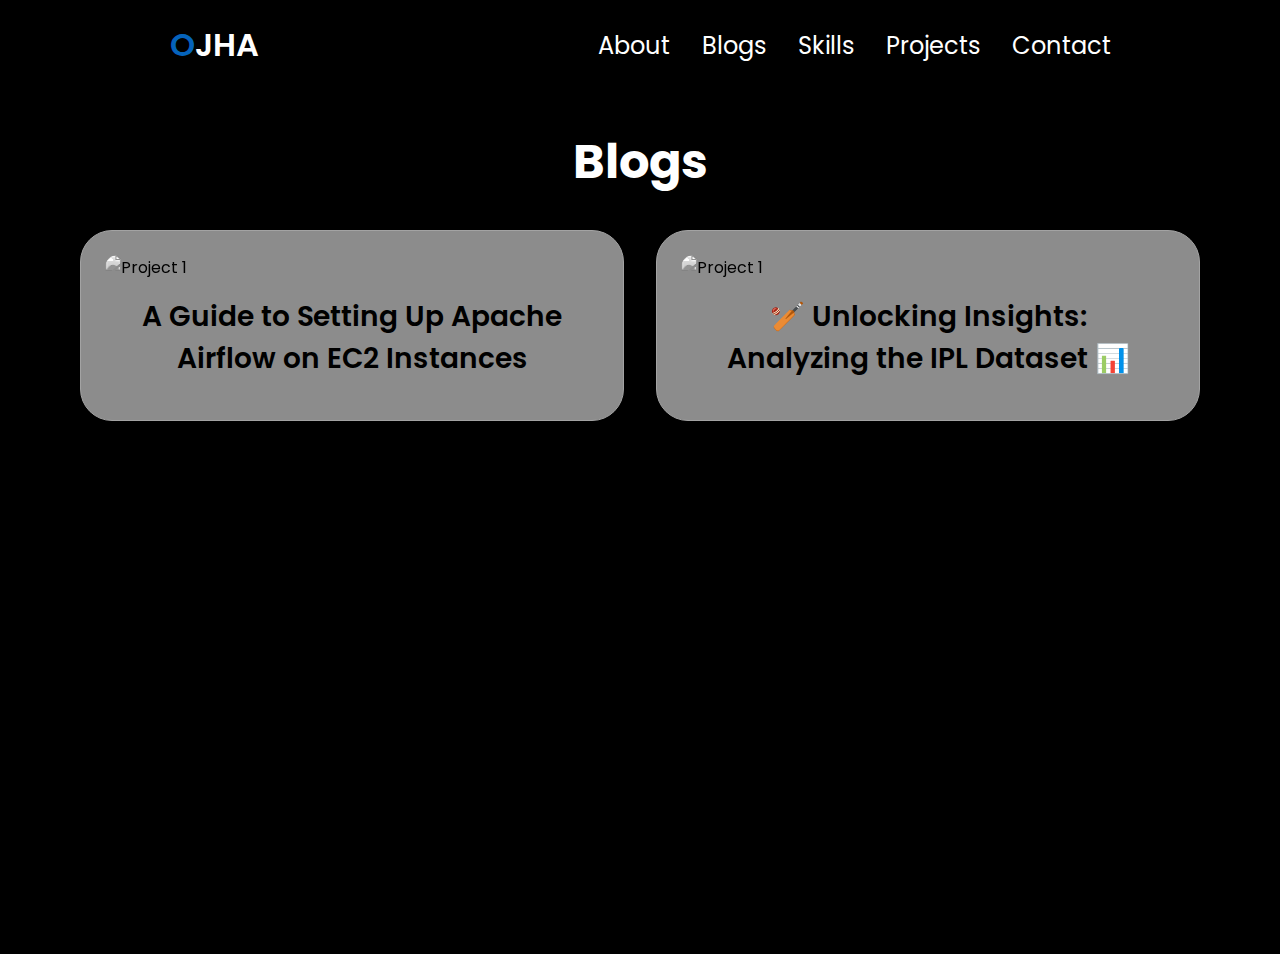
==== blog.html @ 4d0fe2a8 "blogs section added" ====
<!DOCTYPE html>
<html lang="en">

<head>
    <meta charset="UTF-8" />
    <meta http-equiv="X-UA-Compatible" content="IE=edge" />
    <meta name="viewport" content="width=device-width, initial-scale=1.0" />
    <title>Blogs (Ritesh Ojha)</title>
    <link rel="apple-touch-icon" sizes="180x180" href="assets/fevicon/apple-touch-icon.png">
    <link rel="icon" type="image/png" sizes="32x32" href="assets/fevicon/favicon-32x32.png">
    <link rel="icon" type="image/png" sizes="16x16" href="assets/fevicon/favicon-16x16.png">
    <link rel="manifest" href="assets/fevicon/site.webmanifest">
    <link rel="mask-icon" href="assets/fevicon/safari-pinned-tab.svg" color="#5bbad5">
    <meta name="msapplication-TileColor" content="#da532c">
    <meta name="theme-color" content="#ffffff">


    <link defer rel="stylesheet" href="/assets/css/style.css" />
    <link defer rel="stylesheet" href="/assets/css/mediaqueries.css" />
    <link defer rel="stylesheet" href="/assets/css/extrastyle.css" />
    <link defer rel="stylesheet" href="https://cdnjs.cloudflare.com/ajax/libs/font-awesome/6.5.1/css/all.min.css"
        integrity="sha512-DTOQO9RWCH3ppGqcWaEA1BIZOC6xxalwEsw9c2QQeAIftl+Vegovlnee1c9QX4TctnWMn13TZye+giMm8e2LwA=="
        crossorigin="anonymous" referrerpolicy="no-referrer" />
    <link defer rel="stylesheet" href="https://cdnjs.cloudflare.com/ajax/libs/glightbox/3.2.0/css/glightbox.min.css"
        integrity="sha512-T+KoG3fbDoSnlgEXFQqwcTC9AdkFIxhBlmoaFqYaIjq2ShhNwNao9AKaLUPMfwiBPL0ScxAtc+UYbHAgvd+sjQ=="
        crossorigin="anonymous" referrerpolicy="no-referrer" />
    <link defer rel="stylesheet" href="https://cdnjs.cloudflare.com/ajax/libs/aos/2.3.4/aos.css"
        integrity="sha512-1cK78a1o+ht2JcaW6g8OXYwqpev9+6GqOkz9xmBN9iUUhIndKtxwILGWYOSibOKjLsEdjyjZvYDq/cZwNeak0w=="
        crossorigin="anonymous" referrerpolicy="no-referrer" />

</head>

<body>

    <nav id="desktop-nav">
        <div class="logo"><span class="highlight">O</span>JHA</div>
        <div>
            <ul class="nav-links">
                <li><a href="./#about">About</a></li>
                <li><a href="#blog">Blogs</a></li>
                <li><a href="./#experience">Skills</a></li>
                <li><a href="./#projects">Projects</a></li>
                <li><a href="./#contact">Contact</a></li>
            </ul>
        </div>
    </nav>

    <section id="blog">
        <!-- Blog Post -->


        <h1 class="title">Blogs</h1>
        <div class="experience-details-container">
            <div class="about-containers">
                <div class="details-container color-container"
                    onclick="window.open('https://www.linkedin.com/pulse/guide-setting-up-apache-airflow-ec2-instances-ritesh-ojha-sqqyf/')">
                    <div class="article-container">
                        <img src="https://media.licdn.com/dms/image/D4D12AQEDBEmujrvQrQ/article-cover_image-shrink_720_1280/0/1714479172110?e=1720051200&v=beta&t=DN3gfgkH9T_c95IPdnvVSLWjNPIvYYoSZTq1Xv0UXFA" alt="Project 1" class="project-img" />
                    </div>
                    <h2 class="experience-sub-title project-title">A Guide to Setting Up Apache Airflow on EC2 Instances</h2>

                </div>
                <div class="details-container color-container"
                    onclick="window.open('https://www.linkedin.com/pulse/unlocking-insights-analyzing-ipl-dataset-ritesh-ojha-8qerf')">
                    <div class="article-container">
                        <img src="https://media.licdn.com/dms/image/D4D12AQGH6V5bU4DNMw/article-cover_image-shrink_423_752/0/1713945110049?e=1720051200&v=beta&t=fTlffjI67LGmtVYEoyNoErxAu3KIPF14uh50H07HuRQ" alt="Project 1" class="project-img" />
                    </div>
                    <h2 class="experience-sub-title project-title">🏏 Unlocking Insights: Analyzing the IPL Dataset 📊</h2>

                </div>
                
            </div>
        </div>

    </section>

</body>

</html>
---- assets/css/style.css ----
/* GENERAL */

@import url("https://fonts.googleapis.com/css2?family=Poppins:wght@300;400;500;600&display=swap");

* {
  margin: 0;
  padding: 0;
}

body {
  font-family: "Poppins", sans-serif;
  background: black;

}

html {
  scroll-behavior: smooth;
}

p {
  color: rgb(85, 85, 85);
}

/* TRANSITION */

a,
.btn {
  transition: all 300ms ease;
}

/* DESKTOP NAV */

nav,
.nav-links {
  display: flex;
}

nav {
  justify-content: space-around;
  align-items: center;
  height: 10vh;
}

.nav-links {
  gap: 2rem;
  list-style: none;
  font-size: 1.5rem;
}

a {
  color: rgb(255, 255, 255);
  text-decoration: none;
  text-decoration-color: white;
}

a:hover {
  color: rgb(21, 0, 255);
  text-decoration: underline;
  text-underline-offset: 1rem;
  text-decoration-color: rgb(181, 181, 181);
}

.logo {
  font-weight: 600;
  font-size: 2rem;
  color: white;
}

.logo:hover {
  cursor: default;
}

/* HAMBURGER MENU */

#hamburger-nav {
  display: none;
}

.hamburger-menu {
  position: relative;
  display: inline-block;
}

.hamburger-icon {
  display: flex;
  flex-direction: column;
  justify-content: space-between;
  height: 24px;
  width: 30px;
  cursor: pointer;
}

.hamburger-icon span {
  width: 100%;
  height: 2px;
  background-color: rgb(255, 255, 255);
  transition: all 0.3 ease-in-out;
}

.menu-links {
  position: absolute;
  top: 100%;
  right: 0;
  background-color: white;
  width: fit-content;
  max-height: 0;
  overflow: hidden;
  transition: all 0.3 ease-in-out;
}

.menu-links a {
  display: block;
  padding: 10px;
  text-align: center;
  font-size: 1.5rem;
  color: black;
  text-decoration: none;
  transition: all 0.3 ease-in-out;
}

.menu-links li {
  list-style: none;
}

.menu-links.open {
  max-height: 300px;
}

.hamburger-icon.open span:first-child {
  transform: rotate(45deg) translate(10px, 5px);
}

.hamburger-icon.open span:nth-child(2) {
  opacity: 0;
}

.hamburger-icon.open span:last-child {
  transform: rotate(-45deg) translate(10px, -5px);
}

.hamburger-icon span:first-child {
  transform: none;
}

.hamburger-icon span:first-child {
  opacity: 1;
}

.hamburger-icon span:first-child {
  transform: none;
}

/* SECTIONS */

section {
  padding-top: 4vh;
  padding-bottom: 8vh;
  height: auto;
  min-height: 96vh;
  margin: 0 5rem;
  box-sizing: border-box;




  
}

.section-container {
  display: flex;
}


/* PROFILE SECTION */

#profile {
  display: flex;
  justify-content: flex-end;
  gap: 5rem;
  min-height: 80vh;
  position: relative;
  overflow: hidden;
  

  background-size: cover;
  /* background-position: center; */
  transition: background-image 0.5s ease; /* Add a transition effect */
}
/* 
.background1 {
  background-image: url('../img/1.jpg');
}

.background2 {
  background-image: url('../img/2.jpg');
}
 */



 .section__pic-container {
  display: flex;
  /* justify-content: center; */
  height: 400px;
  width: 400px;
  margin: auto 0;
}

.section__pic_pro-container {
  position: relative;
  display: flex;
  justify-content: center;
  align-items: center;
  height: 600px;
  width: 600px;
  margin: auto;
  overflow: hidden; /* Ensure that the image doesn't overflow the container */
}

.section__pic {
  position: absolute;
  top: 50%;
  left: 50%;
  transform: translate(-50%, -50%) scale(1.3); /* Adjust the scale as needed */
  max-width: 100%; /* Ensure the image does not exceed the container's width */
  max-height: 100%; /* Ensure the image does not exceed the container's height */
}

.section__text {
  width: 50%;
  display: flex;
  flex-direction: column;
  align-self: center;
  margin-right: 5rem;
} 

.section__text p {
  font-weight: 600;
}

.section__text__p1 {
  text-align: center;
}

.section__text__p2 {
  text-align: center;
  font-size: 1.75rem;
  margin-bottom: 1rem;
}


.title {
  font-size: 3rem;
  text-align: center;
  color: white;
}

.typed-text {

  color: #0563bb;
  letter-spacing: 1px;
  margin-bottom: 10px;

}


#socials-container {
  display: flex;
  justify-content: center;
  margin-top: 3rem;
  gap: 1rem;

}

/* ICONS */
.fa-brands {
  color: white;
}

.icon {
  cursor: pointer;
  height: 2rem;
  color: white;
}

/* BUTTONS */

.btn-container {
  display: flex;
  justify-content: center;
  gap: 1rem;
}

.btn {
  font-weight: 600;
  transition: all 300ms ease;
  padding: 1rem;
  width: 8rem;
  border-radius: 2rem;
}

.btn-color-1,
.btn-color-2 {
  border: rgb(53, 53, 53) 0.1rem solid;
}

.btn-color-1:hover,
.btn-color-2:hover {
  cursor: pointer;
}

.btn-color-1,
.btn-color-2:hover {
  background: rgb(53, 53, 53);
  color: white;
}

.btn-color-1:hover {
  background: rgb(0, 0, 0);
}

.btn-color-2 {
  background: none;
}

.btn-color-2:hover {
  border: rgb(255, 255, 255) 0.1rem solid;
}

.btn-container {
  gap: 1rem;
}

/* ABOUT SECTION */

#about {
  position: relative;
}

.about-containers {
  gap: 2rem;
  margin-bottom: 2rem;
  margin-top: 2rem;
}

.about-details-container {
  justify-content: center;
  flex-direction: column;
}

.about-containers,
.about-details-container {
  display: flex;
  
}

.about-pic {
  border-radius: 15px;
  
  filter: grayscale(100%) contrast(1.2);

  
  
}

.arrow {
  position: absolute;
  right: -5rem;
  bottom: 2.5rem;
  background-color: aliceblue;
}

.details-container {
  padding: 1.5rem;
  flex: 1;
  background: rgba(255, 255, 255, 0.629);
  border-radius: 2rem;
  border: rgb(53, 53, 53) 0.1rem solid;
  border-color: rgb(163, 163, 163);
  text-align: center;
}

.section-container {
  gap: 4rem;
  height: 80%;
}

.section__pic-container {
  height: 400px;
  width: 400px;
  margin: auto 0;
}


/* EXPERIENCE SECTION */

#experience {
  position: relative;
}

.experience-sub-title {
  color: rgb(85, 85, 85);
  font-weight: 600;
  font-size: 1.75rem;
  margin-bottom: 2rem;
}

.experience-details-container {
  display: flex;
  justify-content: center;
  flex-direction: column;
}

.article-container {
  display: flex;
  text-align: initial;
  flex-wrap: wrap;
  flex-direction: row;
  gap: 2.5rem;
  justify-content: space-around;
}

article {
  display: flex;
  width: 10rem;
  justify-content: space-around;
  gap: 0.5rem;
}

article .icon {
  cursor: default;
}

/* PROJECTS SECTION */

#projects {
  position: relative;
}

#projects-container {
  display: grid;
  grid-template-columns: repeat(3, 1fr);
  gap: 2rem;
  margin-bottom: 2rem;
  margin-top: 2rem;
}


.color-container {
  border-color: rgb(163, 163, 163);
  background: rgba(250, 250, 250, 0.56);
}

.project-img {
  border-radius: 2rem;
  width: 100%;
  filter: grayscale(100%);
  
  
}

.project-img:hover {
  filter: grayscale(0%);
}

.project-title {
  margin: 1rem;
  color: black;
}

.project-btn {
  color: black;
  border-color: rgb(163, 163, 163);
}


.project-details-popup {
  display: none;
}

.project-details-popup.show {
  display: block;
}


/* CONTACT */

#contact {
  display: flex;
  justify-content: center;
  flex-direction: column;
  height: 70vh;
}

.contact-info-upper-container {
  display: flex;
  justify-content: center;
  border-radius: 2rem;
  border: rgb(53, 53, 53) 0.1rem solid;
  border-color: rgb(163, 163, 163);
  background: (250, 250, 250);
  margin: 2rem auto;
  padding: 0.5rem;
}

.contact-info-container {
  display: flex;
  align-items: center;
  justify-content: center;
  gap: 0.5rem;
  margin: 1rem;
}

.contact-info-container p {
  font-size: larger;
}

.contact-icon {
  cursor: default;
}

.email-icon {
  height: 2.5rem;
}

/* FOOTER SECTION */

footer {
  height: 26vh;
  margin: 0 1rem;
}

footer p {
  text-align: center;
}




.music-container {
  position: relative;
  width: 100%;
  padding-bottom: 56.25%; /* 16:9 aspect ratio */
  height: 0;
  overflow: hidden;
}

.music-container iframe {
  position: absolute;
  top: 0;
  left: 0;
  width: 100%;
  height: 100%;
  margin: 2rem auto;
}
---- assets/css/mediaqueries.css ----
@media screen and (max-width: 1400px) {
  #profile {
    height: 83vh;
    margin-bottom: 6rem;
  }
  .about-containers {
    flex-wrap: wrap;
    
  }
  #contact,
  #projects {
    height: fit-content;
  }

  


}


@media screen and (max-width: 1200px) {
  #desktop-nav {
    display: none;
  }
  #hamburger-nav {
    display: flex;
  }
  #experience,
  .experience-details-container {
    margin-top: 2rem;
  }
  #profile,
  .section-container {
    display: flex;
    justify-content: center;
  }
  #about, .section-container{
    display: block;
  }
  .arrow {
    display: none;
  }
  section,
  .section-container {
    height: fit-content;
  }
  section {
    margin: 0 5%;
  }

  .section__pic_pro-container {
    display: none;
  }
  .section__pic-container {
    width: 275px;
    height: 275px;
    margin: 0 auto 2rem;
  }

  .section__text{
    margin: 0 auto 2rem;
  }
  .about-containers {
    margin-top: 0;
  }
}

@media screen and (max-width: 600px) {
  #contact,
  footer {
    height: 40vh;
  }
  #profile {
    height: 83vh;
    margin-bottom: 0;
  }
  article {
    font-size: 1rem;
  }
  footer nav {
    height: fit-content;
    margin-bottom: 2rem;
  }
  .about-containers,
  .contact-info-upper-container,
  .btn-container {
    flex-wrap: wrap;
  }
  .contact-info-container {
    margin: 0;
  }
  .contact-info-container p,
  .nav-links li a {
    font-size: 1rem;
  }
  .experience-sub-title {
    font-size: 1.25rem;
  }
  .logo {
    font-size: 1.5rem;
  }
  .nav-links {
    flex-direction: column;
    gap: 0.5rem;
    text-align: center;
  }
  .section__pic-container {
    width: auto;
    height: 46vw;
    justify-content: center;
  }

  .section__text {
    justify-content: center;
  }
  .section__text__p2 {
    font-size: 1.25rem;
  }
  .title {
    font-size: 2rem;
  }
  .text-container {
    text-align: justify;
  }

  #projects-container {
    grid-template-columns: repeat(2, 1fr); /* Change back to a two-column layout for larger mobile screens */
  }
  
}

@media screen and (max-width: 767px) {
  .music-container {
    padding-bottom: 100%; /* Adjust for smaller screens (e.g., mobile) */
  }
  #projects-container {
    grid-template-columns: repeat(2, 1fr); 
  }
}

@media screen and (min-width: 768px) {
  .music-container {
    padding-bottom: 30%; /* Maintain aspect ratio for larger screens (e.g., desktop) */
  }
}

/* Media query for screens smaller than 576px (typical mobile screens) */
@media (max-width: 576px) {
  #projects-container {
    grid-template-columns: repeat(1, 1fr); /* Switch to a single column layout for smaller mobile screens */
  }
}
---- assets/css/extrastyle.css ----
.highlight {
    color: #0563bb;
  }

.typed-text-summary {
content: normal !important;
}


.gslide-media {
  width: 80% !important;
  height: auto !important;
}

.gslide-description {
  display: block;
  
}



#stars {
  width: 1px;
  height: 1px;
  background: transparent;
  animation: animStar 50s linear infinite;
  box-shadow: 779px 1331px #0011ffc0, 324px 42px #fff, 303px 586px #fff,
  1312px 276px #fff, 451px 625px #fff, 521px 1931px #fff, 1087px 1871px #fff,
  36px 1546px #fff, 132px 934px #fff, 1698px 901px #fff, 1418px 664px #fff,
  1448px 1157px #fff, 1084px 232px #fff, 347px 1776px #fff, 1722px 243px #fff,
  1629px 835px #fff, 479px 969px #fff, 1231px 960px #fff, 586px 384px #fff,
  164px 527px #fff, 8px 646px #fff, 1150px 1126px #fff, 665px 1357px #fff,
  1556px 1982px #fff, 1260px 1961px #fff, 1675px 1741px #fff,
  1843px 1514px #fff, 718px 1628px #fff, 242px 1343px #fff, 1497px 1880px #fff,
  1364px 230px #fff, 1739px 1302px #fff, 636px 959px #fff, 304px 686px #fff,
  614px 751px #fff, 1935px 816px #fff, 1428px 60px #fff, 355px 335px #fff,
  1594px 158px #fff, 90px 60px #fff, 1553px 162px #fff, 1239px 1825px #fff,
  1945px 587px #fff, 749px 1785px #fff, 1987px 1172px #fff, 1301px 1237px #fff,
  1039px 342px #fff, 1585px 1481px #fff, 995px 1048px #fff, 524px 932px #fff,
  214px 413px #fff, 1701px 1300px #fff, 1037px 1613px #fff, 1871px 996px #fff,
  1360px 1635px #fff, 1110px 1313px #fff, 412px 1783px #fff, 1949px 177px #fff,
  903px 1854px #fff, 700px 1936px #fff, 378px 125px #fff, 308px 834px #fff,
  1118px 962px #fff, 1350px 1929px #fff, 781px 1811px #fff, 561px 137px #fff,
  757px 1148px #fff, 1670px 1979px #fff, 343px 739px #fff, 945px 795px #fff,
  576px 1903px #fff, 1078px 1436px #fff, 1583px 450px #fff, 1366px 474px #fff,
  297px 1873px #fff, 192px 162px #fff, 1624px 1633px #fff, 59px 453px #fff,
  82px 1872px #fff, 1933px 498px #fff, 1966px 1974px #fff, 1975px 1688px #fff,
  779px 314px #fff, 1858px 1543px #fff, 73px 1507px #fff, 1693px 975px #fff,
  1683px 108px #fff, 1768px 1654px #fff, 654px 14px #fff, 494px 171px #fff,
  1689px 1895px #fff, 1660px 263px #fff, 1031px 903px #fff, 1203px 1393px #fff,
  1333px 1421px #fff, 1113px 41px #fff, 1206px 1645px #fff, 1325px 1635px #fff,
  142px 388px #fff, 572px 215px #fff, 1535px 296px #fff, 1419px 407px #fff,
  1379px 1003px #fff, 329px 469px #fff, 1791px 1652px #fff, 935px 1802px #fff,
  1330px 1820px #fff, 421px 1933px #fff, 828px 365px #fff, 275px 316px #fff,
  707px 960px #fff, 1605px 1554px #fff, 625px 58px #fff, 717px 1697px #fff,
  1669px 246px #fff, 1925px 322px #fff, 1154px 1803px #fff, 1929px 295px #fff,
  1248px 240px #fff, 1045px 1755px #fff, 166px 942px #fff, 1888px 1773px #fff,
  678px 1963px #fff, 1370px 569px #fff, 1974px 1400px #fff, 1786px 460px #fff,
  51px 307px #fff, 784px 1400px #fff, 730px 1258px #fff, 1712px 393px #fff,
  416px 170px #fff, 1797px 1932px #fff, 572px 219px #fff, 1557px 1856px #fff,
  218px 8px #fff, 348px 1334px #fff, 469px 413px #fff, 385px 1738px #fff,
  1357px 1818px #fff, 240px 942px #fff, 248px 1847px #fff, 1535px 806px #fff,
  236px 1514px #fff, 1429px 1556px #fff, 73px 1633px #fff, 1398px 1121px #fff,
  671px 1301px #fff, 1404px 1663px #fff, 740px 1018px #fff, 1600px 377px #fff,
  785px 514px #fff, 112px 1084px #fff, 1915px 1887px #fff, 1463px 1848px #fff,
  687px 1115px #fff, 1268px 1768px #fff, 1729px 1425px #fff,
  1284px 1022px #fff, 801px 974px #fff, 1975px 1317px #fff, 1354px 834px #fff,
  1446px 1484px #fff, 1283px 1786px #fff, 11px 523px #fff, 1842px 236px #fff,
  1355px 654px #fff, 429px 7px #fff, 1033px 1128px #fff, 157px 297px #fff,
  545px 635px #fff, 52px 1080px #fff, 827px 1520px #fff, 1121px 490px #fff,
  9px 309px #fff, 1744px 1586px #fff, 1014px 417px #fff, 1534px 524px #fff,
  958px 552px #fff, 1403px 1496px #fff, 387px 703px #fff, 1522px 548px #fff,
  1355px 282px #fff, 1532px 601px #fff, 1838px 790px #fff, 290px 259px #fff,
  295px 598px #fff, 1601px 539px #fff, 1561px 1272px #fff, 34px 1922px #fff,
  1024px 543px #fff, 467px 369px #fff, 722px 333px #fff, 1976px 1255px #fff,
  766px 983px #fff, 1582px 1285px #fff, 12px 512px #fff, 617px 1410px #fff,
  682px 577px #fff, 1334px 1438px #fff, 439px 327px #fff, 1617px 1661px #fff,
  673px 129px #fff, 794px 941px #fff, 1386px 1902px #fff, 37px 1353px #fff,
  1467px 1353px #fff, 416px 18px #fff, 187px 344px #fff, 200px 1898px #fff,
  1491px 1619px #fff, 811px 347px #fff, 924px 1827px #fff, 945px 217px #fff,
  1735px 1228px #fff, 379px 1890px #fff, 79px 761px #fff, 825px 1837px #fff,
  1980px 1558px #fff, 1308px 1573px #fff, 1488px 1726px #fff,
  382px 1208px #fff, 522px 595px #fff, 1277px 1898px #fff, 354px 552px #fff,
  161px 1784px #fff, 614px 251px #fff, 526px 1576px #fff, 17px 212px #fff,
  179px 996px #fff, 467px 1208px #fff, 1944px 1838px #fff, 1140px 1093px #fff,
  858px 1007px #fff, 200px 1064px #fff, 423px 1964px #fff, 1945px 439px #fff,
  1377px 689px #fff, 1120px 1437px #fff, 1876px 668px #fff, 907px 1324px #fff,
  343px 1976px #fff, 1816px 1501px #fff, 1849px 177px #fff, 647px 91px #fff,
  1984px 1012px #fff, 1336px 1300px #fff, 128px 648px #fff, 305px 1060px #fff,
  1324px 826px #fff, 1263px 1314px #fff, 1801px 629px #fff, 1614px 1555px #fff,
  1634px 90px #fff, 1603px 452px #fff, 891px 1984px #fff, 1556px 1906px #fff,
  121px 68px #fff, 1676px 1714px #fff, 516px 936px #fff, 1947px 1492px #fff,
  1455px 1519px #fff, 45px 602px #fff, 205px 1039px #fff, 793px 172px #fff,
  1562px 1739px #fff, 1056px 110px #fff, 1512px 379px #fff, 1795px 1621px #fff,
  1848px 607px #fff, 262px 1719px #fff, 477px 991px #fff, 483px 883px #fff,
  1239px 1197px #fff, 1496px 647px #fff, 1649px 25px #fff, 1491px 1946px #fff,
  119px 996px #fff, 179px 1472px #fff, 1341px 808px #fff, 1565px 1700px #fff,
  407px 1544px #fff, 1754px 357px #fff, 1288px 981px #fff, 902px 1997px #fff,
  1755px 1668px #fff, 186px 877px #fff, 1202px 1882px #fff, 461px 1213px #fff,
  1400px 748px #fff, 1969px 1899px #fff, 809px 522px #fff, 514px 1219px #fff,
  374px 275px #fff, 938px 1973px #fff, 357px 552px #fff, 144px 1722px #fff,
  1572px 912px #fff, 402px 1858px #fff, 1544px 1195px #fff, 667px 1257px #fff,
  727px 1496px #fff, 993px 232px #fff, 1772px 313px #fff, 1040px 1590px #fff,
  1204px 1973px #fff, 1268px 79px #fff, 1555px 1048px #fff, 986px 1707px #fff,
  978px 1710px #fff, 713px 360px #fff, 407px 863px #fff, 461px 736px #fff,
  284px 1608px #fff, 103px 430px #fff, 1283px 1319px #fff, 977px 1186px #fff,
  1966px 1516px #fff, 1287px 1129px #fff, 70px 1098px #fff, 1189px 889px #fff,
  1126px 1734px #fff, 309px 1292px #fff, 879px 764px #fff, 65px 473px #fff,
  1003px 1959px #fff, 658px 791px #fff, 402px 1576px #fff, 35px 622px #fff,
  529px 1589px #fff, 164px 666px #fff, 1876px 1290px #fff, 1541px 526px #fff,
  270px 1297px #fff, 440px 865px #fff, 1500px 802px #fff, 182px 1754px #fff,
  1264px 892px #fff, 272px 1249px #fff, 1289px 1535px #fff, 190px 1646px #fff,
  955px 242px #fff, 1456px 1597px #fff, 1727px 1983px #fff, 635px 801px #fff,
  226px 455px #fff, 1396px 1710px #fff, 849px 1863px #fff, 237px 1264px #fff,
  839px 140px #fff, 1122px 735px #fff, 1280px 15px #fff, 1318px 242px #fff,
  1819px 1148px #fff, 333px 1392px #fff, 1949px 553px #fff, 1878px 1332px #fff,
  467px 548px #fff, 1812px 1082px #fff, 1067px 193px #fff, 243px 156px #fff,
  483px 1616px #fff, 1714px 933px #fff, 759px 1800px #fff, 1822px 995px #fff,
  1877px 572px #fff, 581px 1084px #fff, 107px 732px #fff, 642px 1837px #fff,
  166px 1493px #fff, 1555px 198px #fff, 819px 307px #fff, 947px 345px #fff,
  827px 224px #fff, 927px 1394px #fff, 540px 467px #fff, 1093px 405px #fff,
  1140px 927px #fff, 130px 529px #fff, 33px 1980px #fff, 1147px 1663px #fff,
  1616px 1436px #fff, 528px 710px #fff, 798px 1100px #fff, 505px 1480px #fff,
  899px 641px #fff, 1909px 1949px #fff, 1311px 964px #fff, 979px 1301px #fff,
  1393px 969px #fff, 1793px 1886px #fff, 292px 357px #fff, 1196px 1718px #fff,
  1290px 1994px #fff, 537px 1973px #fff, 1181px 1674px #fff,
  1740px 1566px #fff, 1307px 265px #fff, 922px 522px #fff, 1892px 472px #fff,
  384px 1746px #fff, 392px 1098px #fff, 647px 548px #fff, 390px 1498px #fff,
  1246px 138px #fff, 730px 876px #fff, 192px 1472px #fff, 1790px 1789px #fff,
  928px 311px #fff, 1253px 1647px #fff, 747px 1921px #fff, 1561px 1025px #fff,
  1533px 1292px #fff, 1985px 195px #fff, 728px 729px #fff, 1712px 1936px #fff,
  512px 1717px #fff, 1528px 483px #fff, 313px 1642px #fff, 281px 1849px #fff,
  1212px 799px #fff, 435px 1191px #fff, 1422px 611px #fff, 1718px 1964px #fff,
  411px 944px #fff, 210px 636px #fff, 1502px 1295px #fff, 1434px 349px #fff,
  769px 60px #fff, 747px 1053px #fff, 789px 504px #fff, 1436px 1264px #fff,
  1893px 1225px #fff, 1394px 1788px #fff, 1108px 1317px #fff,
  1673px 1395px #fff, 854px 1010px #fff, 1705px 80px #fff, 1858px 148px #fff,
  1729px 344px #fff, 1388px 664px #fff, 895px 406px #fff, 1479px 157px #fff,
  1441px 1157px #fff, 552px 1900px #fff, 516px 364px #fff, 1647px 189px #fff,
  1427px 1071px #fff, 785px 729px #fff, 1080px 1710px #fff, 504px 204px #fff,
  1177px 1622px #fff, 657px 34px #fff, 1296px 1099px #fff, 248px 180px #fff,
  1212px 1568px #fff, 667px 1562px #fff, 695px 841px #fff, 1608px 1247px #fff,
  751px 882px #fff, 87px 167px #fff, 607px 1368px #fff, 1363px 1203px #fff,
  1836px 317px #fff, 1668px 1703px #fff, 830px 1154px #fff, 1721px 1398px #fff,
  1601px 1280px #fff, 976px 874px #fff, 1743px 254px #fff, 1020px 1815px #fff,
  1670px 1766px #fff, 1890px 735px #fff, 1379px 136px #fff, 1864px 695px #fff,
  206px 965px #fff, 1404px 1932px #fff, 1923px 1360px #fff, 247px 682px #fff,
  519px 1708px #fff, 645px 750px #fff, 1164px 1204px #fff, 834px 323px #fff,
  172px 1350px #fff, 213px 972px #fff, 1837px 190px #fff, 285px 1806px #fff,
  1047px 1299px #fff, 1548px 825px #fff, 1730px 324px #fff, 1346px 1909px #fff,
  772px 270px #fff, 345px 1190px #fff, 478px 1433px #fff, 1479px 25px #fff,
  1994px 1830px #fff, 1744px 732px #fff, 20px 1635px #fff, 690px 1795px #fff,
  1594px 569px #fff, 579px 245px #fff, 1398px 733px #fff, 408px 1352px #fff,
  1774px 120px #fff, 1152px 1370px #fff, 1698px 1810px #fff, 710px 1450px #fff,
  665px 286px #fff, 493px 1720px #fff, 786px 5px #fff, 637px 1140px #fff,
  764px 324px #fff, 927px 310px #fff, 938px 1424px #fff, 1884px 744px #fff,
  913px 462px #fff, 1831px 1936px #fff, 1527px 249px #fff, 36px 1381px #fff,
  1597px 581px #fff, 1530px 355px #fff, 949px 459px #fff, 799px 828px #fff,
  242px 1471px #fff, 654px 797px #fff, 796px 594px #fff, 1365px 678px #fff,
  752px 23px #fff, 1630px 541px #fff, 982px 72px #fff, 1733px 1831px #fff,
  21px 412px #fff, 775px 998px #fff, 335px 1945px #fff, 264px 583px #fff,
  158px 1311px #fff, 528px 164px #fff, 1978px 574px #fff, 717px 1203px #fff,
  734px 1591px #fff, 1555px 820px #fff, 16px 1943px #fff, 1625px 1177px #fff,
  1236px 690px #fff, 1585px 1590px #fff, 1737px 1728px #fff, 721px 698px #fff,
  1804px 1186px #fff, 166px 980px #fff, 1850px 230px #fff, 330px 1712px #fff,
  95px 797px #fff, 1948px 1078px #fff, 469px 939px #fff, 1269px 1899px #fff,
  955px 1220px #fff, 1137px 1075px #fff, 312px 1293px #fff, 986px 1762px #fff,
  1103px 1238px #fff, 428px 1993px #fff, 355px 570px #fff, 977px 1836px #fff,
  1395px 1092px #fff, 276px 913px #fff, 1743px 656px #fff, 773px 502px #fff,
  1686px 1322px #fff, 1516px 1945px #fff, 1334px 501px #fff, 266px 156px #fff,
  455px 655px #fff, 798px 72px #fff, 1059px 1259px #fff, 1402px 1687px #fff,
  236px 1329px #fff, 1455px 786px #fff, 146px 1228px #fff, 1851px 823px #fff,
  1062px 100px #fff, 1220px 953px #fff, 20px 1826px #fff, 36px 1063px #fff,
  1525px 338px #fff, 790px 1521px #fff, 741px 1099px #fff, 288px 1489px #fff,
  700px 1060px #fff, 390px 1071px #fff, 411px 1036px #fff, 1853px 1072px #fff,
  1446px 1085px #fff, 1164px 874px #fff, 924px 925px #fff, 291px 271px #fff,
  1257px 1964px #fff, 1580px 1352px #fff, 1507px 1216px #fff, 211px 956px #fff,
  985px 1195px #fff, 975px 1640px #fff, 518px 101px #fff, 663px 1395px #fff,
  914px 532px #fff, 145px 1320px #fff, 69px 1397px #fff, 982px 523px #fff,
  257px 725px #fff, 1599px 831px #fff, 1636px 1513px #fff, 1250px 1158px #fff,
  1132px 604px #fff, 183px 102px #fff, 1057px 318px #fff, 1247px 1835px #fff,
  1983px 1110px #fff, 1077px 1455px #fff, 921px 1770px #fff, 806px 1350px #fff,
  1938px 1992px #fff, 855px 1260px #fff, 902px 1345px #fff, 658px 1908px #fff,
  1845px 679px #fff, 712px 1482px #fff, 595px 950px #fff, 1784px 1992px #fff,
  1847px 1785px #fff, 691px 1004px #fff, 175px 1179px #fff, 1666px 1911px #fff,
  41px 61px #fff, 971px 1080px #fff, 1830px 1450px #fff, 1351px 1518px #fff,
  1257px 99px #fff, 1395px 1498px #fff, 1117px 252px #fff, 1779px 597px #fff,
  1346px 729px #fff, 1108px 1144px #fff, 402px 691px #fff, 72px 496px #fff,
  1673px 1604px #fff, 1497px 974px #fff, 1865px 1664px #fff, 88px 806px #fff,
  918px 77px #fff, 244px 1118px #fff, 256px 1820px #fff, 1851px 1840px #fff,
  605px 1851px #fff, 634px 383px #fff, 865px 37px #fff, 943px 1024px #fff,
  1951px 177px #fff, 1097px 523px #fff, 985px 1700px #fff, 1243px 122px #fff,
  768px 1070px #fff, 468px 194px #fff, 320px 1867px #fff, 1850px 185px #fff,
  380px 1616px #fff, 468px 1294px #fff, 1122px 1743px #fff, 884px 299px #fff,
  1300px 1917px #fff, 1860px 396px #fff, 1270px 990px #fff, 529px 733px #fff,
  1975px 1347px #fff, 1885px 685px #fff, 226px 506px #fff, 651px 878px #fff,
  1323px 680px #fff, 1284px 680px #fff, 238px 1967px #fff, 911px 174px #fff,
  1111px 521px #fff, 1150px 85px #fff, 794px 502px #fff, 484px 1856px #fff,
  1809px 368px #fff, 112px 953px #fff, 590px 1009px #fff, 1655px 311px #fff,
  100px 1026px #fff, 1803px 352px #fff, 865px 306px #fff, 1077px 1019px #fff,
  1335px 872px #fff, 1647px 1298px #fff, 1233px 1387px #fff, 698px 1036px #fff,
  659px 1860px #fff, 388px 1412px #fff, 1212px 458px #fff, 755px 1468px #fff,
  696px 1654px #fff, 1144px 60px #fff;
}

#stars:after {
  content: '';
  position: absolute;
  top: 2000px;
  width: 1px;
  height: 1px;
  background: transparent;
  box-shadow: 779px 1331px #fff, 324px 42px #fff, 303px 586px #fff,
  1312px 276px #fff, 451px 625px #fff, 521px 1931px #fff, 1087px 1871px #fff,
  36px 1546px #fff, 132px 934px #fff, 1698px 901px #fff, 1418px 664px #fff,
  1448px 1157px #fff, 1084px 232px #fff, 347px 1776px #fff, 1722px 243px #fff,
  1629px 835px #fff, 479px 969px #fff, 1231px 960px #fff, 586px 384px #fff,
  164px 527px #fff, 8px 646px #fff, 1150px 1126px #fff, 665px 1357px #fff,
  1556px 1982px #fff, 1260px 1961px #fff, 1675px 1741px #fff,
  1843px 1514px #fff, 718px 1628px #fff, 242px 1343px #fff, 1497px 1880px #fff,
  1364px 230px #fff, 1739px 1302px #fff, 636px 959px #fff, 304px 686px #fff,
  614px 751px #fff, 1935px 816px #fff, 1428px 60px #fff, 355px 335px #fff,
  1594px 158px #fff, 90px 60px #fff, 1553px 162px #fff, 1239px 1825px #fff,
  1945px 587px #fff, 749px 1785px #fff, 1987px 1172px #fff, 1301px 1237px #fff,
  1039px 342px #fff, 1585px 1481px #fff, 995px 1048px #fff, 524px 932px #fff,
  214px 413px #fff, 1701px 1300px #fff, 1037px 1613px #fff, 1871px 996px #fff,
  1360px 1635px #fff, 1110px 1313px #fff, 412px 1783px #fff, 1949px 177px #fff,
  903px 1854px #fff, 700px 1936px #fff, 378px 125px #fff, 308px 834px #fff,
  1118px 962px #fff, 1350px 1929px #fff, 781px 1811px #fff, 561px 137px #fff,
  757px 1148px #fff, 1670px 1979px #fff, 343px 739px #fff, 945px 795px #fff,
  576px 1903px #fff, 1078px 1436px #fff, 1583px 450px #fff, 1366px 474px #fff,
  297px 1873px #fff, 192px 162px #fff, 1624px 1633px #fff, 59px 453px #fff,
  82px 1872px #fff, 1933px 498px #fff, 1966px 1974px #fff, 1975px 1688px #fff,
  779px 314px #fff, 1858px 1543px #fff, 73px 1507px #fff, 1693px 975px #fff,
  1683px 108px #fff, 1768px 1654px #fff, 654px 14px #fff, 494px 171px #fff,
  1689px 1895px #fff, 1660px 263px #fff, 1031px 903px #fff, 1203px 1393px #fff,
  1333px 1421px #fff, 1113px 41px #fff, 1206px 1645px #fff, 1325px 1635px #fff,
  142px 388px #fff, 572px 215px #fff, 1535px 296px #fff, 1419px 407px #fff,
  1379px 1003px #fff, 329px 469px #fff, 1791px 1652px #fff, 935px 1802px #fff,
  1330px 1820px #fff, 421px 1933px #fff, 828px 365px #fff, 275px 316px #fff,
  707px 960px #fff, 1605px 1554px #fff, 625px 58px #fff, 717px 1697px #fff,
  1669px 246px #fff, 1925px 322px #fff, 1154px 1803px #fff, 1929px 295px #fff,
  1248px 240px #fff, 1045px 1755px #fff, 166px 942px #fff, 1888px 1773px #fff,
  678px 1963px #fff, 1370px 569px #fff, 1974px 1400px #fff, 1786px 460px #fff,
  51px 307px #fff, 784px 1400px #fff, 730px 1258px #fff, 1712px 393px #fff,
  416px 170px #fff, 1797px 1932px #fff, 572px 219px #fff, 1557px 1856px #fff,
  218px 8px #fff, 348px 1334px #fff, 469px 413px #fff, 385px 1738px #fff,
  1357px 1818px #fff, 240px 942px #fff, 248px 1847px #fff, 1535px 806px #fff,
  236px 1514px #fff, 1429px 1556px #fff, 73px 1633px #fff, 1398px 1121px #fff,
  671px 1301px #fff, 1404px 1663px #fff, 740px 1018px #fff, 1600px 377px #fff,
  785px 514px #fff, 112px 1084px #fff, 1915px 1887px #fff, 1463px 1848px #fff,
  687px 1115px #fff, 1268px 1768px #fff, 1729px 1425px #fff,
  1284px 1022px #fff, 801px 974px #fff, 1975px 1317px #fff, 1354px 834px #fff,
  1446px 1484px #fff, 1283px 1786px #fff, 11px 523px #fff, 1842px 236px #fff,
  1355px 654px #fff, 429px 7px #fff, 1033px 1128px #fff, 157px 297px #fff,
  545px 635px #fff, 52px 1080px #fff, 827px 1520px #fff, 1121px 490px #fff,
  9px 309px #fff, 1744px 1586px #fff, 1014px 417px #fff, 1534px 524px #fff,
  958px 552px #fff, 1403px 1496px #fff, 387px 703px #fff, 1522px 548px #fff,
  1355px 282px #fff, 1532px 601px #fff, 1838px 790px #fff, 290px 259px #fff,
  295px 598px #fff, 1601px 539px #fff, 1561px 1272px #fff, 34px 1922px #fff,
  1024px 543px #fff, 467px 369px #fff, 722px 333px #fff, 1976px 1255px #fff,
  766px 983px #fff, 1582px 1285px #fff, 12px 512px #fff, 617px 1410px #fff,
  682px 577px #fff, 1334px 1438px #fff, 439px 327px #fff, 1617px 1661px #fff,
  673px 129px #fff, 794px 941px #fff, 1386px 1902px #fff, 37px 1353px #fff,
  1467px 1353px #fff, 416px 18px #fff, 187px 344px #fff, 200px 1898px #fff,
  1491px 1619px #fff, 811px 347px #fff, 924px 1827px #fff, 945px 217px #fff,
  1735px 1228px #fff, 379px 1890px #fff, 79px 761px #fff, 825px 1837px #fff,
  1980px 1558px #fff, 1308px 1573px #fff, 1488px 1726px #fff,
  382px 1208px #fff, 522px 595px #fff, 1277px 1898px #fff, 354px 552px #fff,
  161px 1784px #fff, 614px 251px #fff, 526px 1576px #fff, 17px 212px #fff,
  179px 996px #fff, 467px 1208px #fff, 1944px 1838px #fff, 1140px 1093px #fff,
  858px 1007px #fff, 200px 1064px #fff, 423px 1964px #fff, 1945px 439px #fff,
  1377px 689px #fff, 1120px 1437px #fff, 1876px 668px #fff, 907px 1324px #fff,
  343px 1976px #fff, 1816px 1501px #fff, 1849px 177px #fff, 647px 91px #fff,
  1984px 1012px #fff, 1336px 1300px #fff, 128px 648px #fff, 305px 1060px #fff,
  1324px 826px #fff, 1263px 1314px #fff, 1801px 629px #fff, 1614px 1555px #fff,
  1634px 90px #fff, 1603px 452px #fff, 891px 1984px #fff, 1556px 1906px #fff,
  121px 68px #fff, 1676px 1714px #fff, 516px 936px #fff, 1947px 1492px #fff,
  1455px 1519px #fff, 45px 602px #fff, 205px 1039px #fff, 793px 172px #fff,
  1562px 1739px #fff, 1056px 110px #fff, 1512px 379px #fff, 1795px 1621px #fff,
  1848px 607px #fff, 262px 1719px #fff, 477px 991px #fff, 483px 883px #fff,
  1239px 1197px #fff, 1496px 647px #fff, 1649px 25px #fff, 1491px 1946px #fff,
  119px 996px #fff, 179px 1472px #fff, 1341px 808px #fff, 1565px 1700px #fff,
  407px 1544px #fff, 1754px 357px #fff, 1288px 981px #fff, 902px 1997px #fff,
  1755px 1668px #fff, 186px 877px #fff, 1202px 1882px #fff, 461px 1213px #fff,
  1400px 748px #fff, 1969px 1899px #fff, 809px 522px #fff, 514px 1219px #fff,
  374px 275px #fff, 938px 1973px #fff, 357px 552px #fff, 144px 1722px #fff,
  1572px 912px #fff, 402px 1858px #fff, 1544px 1195px #fff, 667px 1257px #fff,
  727px 1496px #fff, 993px 232px #fff, 1772px 313px #fff, 1040px 1590px #fff,
  1204px 1973px #fff, 1268px 79px #fff, 1555px 1048px #fff, 986px 1707px #fff,
  978px 1710px #fff, 713px 360px #fff, 407px 863px #fff, 461px 736px #fff,
  284px 1608px #fff, 103px 430px #fff, 1283px 1319px #fff, 977px 1186px #fff,
  1966px 1516px #fff, 1287px 1129px #fff, 70px 1098px #fff, 1189px 889px #fff,
  1126px 1734px #fff, 309px 1292px #fff, 879px 764px #fff, 65px 473px #fff,
  1003px 1959px #fff, 658px 791px #fff, 402px 1576px #fff, 35px 622px #fff,
  529px 1589px #fff, 164px 666px #fff, 1876px 1290px #fff, 1541px 526px #fff,
  270px 1297px #fff, 440px 865px #fff, 1500px 802px #fff, 182px 1754px #fff,
  1264px 892px #fff, 272px 1249px #fff, 1289px 1535px #fff, 190px 1646px #fff,
  955px 242px #fff, 1456px 1597px #fff, 1727px 1983px #fff, 635px 801px #fff,
  226px 455px #fff, 1396px 1710px #fff, 849px 1863px #fff, 237px 1264px #fff,
  839px 140px #fff, 1122px 735px #fff, 1280px 15px #fff, 1318px 242px #fff,
  1819px 1148px #fff, 333px 1392px #fff, 1949px 553px #fff, 1878px 1332px #fff,
  467px 548px #fff, 1812px 1082px #fff, 1067px 193px #fff, 243px 156px #fff,
  483px 1616px #fff, 1714px 933px #fff, 759px 1800px #fff, 1822px 995px #fff,
  1877px 572px #fff, 581px 1084px #fff, 107px 732px #fff, 642px 1837px #fff,
  166px 1493px #fff, 1555px 198px #fff, 819px 307px #fff, 947px 345px #fff,
  827px 224px #fff, 927px 1394px #fff, 540px 467px #fff, 1093px 405px #fff,
  1140px 927px #fff, 130px 529px #fff, 33px 1980px #fff, 1147px 1663px #fff,
  1616px 1436px #fff, 528px 710px #fff, 798px 1100px #fff, 505px 1480px #fff,
  899px 641px #fff, 1909px 1949px #fff, 1311px 964px #fff, 979px 1301px #fff,
  1393px 969px #fff, 1793px 1886px #fff, 292px 357px #fff, 1196px 1718px #fff,
  1290px 1994px #fff, 537px 1973px #fff, 1181px 1674px #fff,
  1740px 1566px #fff, 1307px 265px #fff, 922px 522px #fff, 1892px 472px #fff,
  384px 1746px #fff, 392px 1098px #fff, 647px 548px #fff, 390px 1498px #fff,
  1246px 138px #fff, 730px 876px #fff, 192px 1472px #fff, 1790px 1789px #fff,
  928px 311px #fff, 1253px 1647px #fff, 747px 1921px #fff, 1561px 1025px #fff,
  1533px 1292px #fff, 1985px 195px #fff, 728px 729px #fff, 1712px 1936px #fff,
  512px 1717px #fff, 1528px 483px #fff, 313px 1642px #fff, 281px 1849px #fff,
  1212px 799px #fff, 435px 1191px #fff, 1422px 611px #fff, 1718px 1964px #fff,
  411px 944px #fff, 210px 636px #fff, 1502px 1295px #fff, 1434px 349px #fff,
  769px 60px #fff, 747px 1053px #fff, 789px 504px #fff, 1436px 1264px #fff,
  1893px 1225px #fff, 1394px 1788px #fff, 1108px 1317px #fff,
  1673px 1395px #fff, 854px 1010px #fff, 1705px 80px #fff, 1858px 148px #fff,
  1729px 344px #fff, 1388px 664px #fff, 895px 406px #fff, 1479px 157px #fff,
  1441px 1157px #fff, 552px 1900px #fff, 516px 364px #fff, 1647px 189px #fff,
  1427px 1071px #fff, 785px 729px #fff, 1080px 1710px #fff, 504px 204px #fff,
  1177px 1622px #fff, 657px 34px #fff, 1296px 1099px #fff, 248px 180px #fff,
  1212px 1568px #fff, 667px 1562px #fff, 695px 841px #fff, 1608px 1247px #fff,
  751px 882px #fff, 87px 167px #fff, 607px 1368px #fff, 1363px 1203px #fff,
  1836px 317px #fff, 1668px 1703px #fff, 830px 1154px #fff, 1721px 1398px #fff,
  1601px 1280px #fff, 976px 874px #fff, 1743px 254px #fff, 1020px 1815px #fff,
  1670px 1766px #fff, 1890px 735px #fff, 1379px 136px #fff, 1864px 695px #fff,
  206px 965px #fff, 1404px 1932px #fff, 1923px 1360px #fff, 247px 682px #fff,
  519px 1708px #fff, 645px 750px #fff, 1164px 1204px #fff, 834px 323px #fff,
  172px 1350px #fff, 213px 972px #fff, 1837px 190px #fff, 285px 1806px #fff,
  1047px 1299px #fff, 1548px 825px #fff, 1730px 324px #fff, 1346px 1909px #fff,
  772px 270px #fff, 345px 1190px #fff, 478px 1433px #fff, 1479px 25px #fff,
  1994px 1830px #fff, 1744px 732px #fff, 20px 1635px #fff, 690px 1795px #fff,
  1594px 569px #fff, 579px 245px #fff, 1398px 733px #fff, 408px 1352px #fff,
  1774px 120px #fff, 1152px 1370px #fff, 1698px 1810px #fff, 710px 1450px #fff,
  665px 286px #fff, 493px 1720px #fff, 786px 5px #fff, 637px 1140px #fff,
  764px 324px #fff, 927px 310px #fff, 938px 1424px #fff, 1884px 744px #fff,
  913px 462px #fff, 1831px 1936px #fff, 1527px 249px #fff, 36px 1381px #fff,
  1597px 581px #fff, 1530px 355px #fff, 949px 459px #fff, 799px 828px #fff,
  242px 1471px #fff, 654px 797px #fff, 796px 594px #fff, 1365px 678px #fff,
  752px 23px #fff, 1630px 541px #fff, 982px 72px #fff, 1733px 1831px #fff,
  21px 412px #fff, 775px 998px #fff, 335px 1945px #fff, 264px 583px #fff,
  158px 1311px #fff, 528px 164px #fff, 1978px 574px #fff, 717px 1203px #fff,
  734px 1591px #fff, 1555px 820px #fff, 16px 1943px #fff, 1625px 1177px #fff,
  1236px 690px #fff, 1585px 1590px #fff, 1737px 1728px #fff, 721px 698px #fff,
  1804px 1186px #fff, 166px 980px #fff, 1850px 230px #fff, 330px 1712px #fff,
  95px 797px #fff, 1948px 1078px #fff, 469px 939px #fff, 1269px 1899px #fff,
  955px 1220px #fff, 1137px 1075px #fff, 312px 1293px #fff, 986px 1762px #fff,
  1103px 1238px #fff, 428px 1993px #fff, 355px 570px #fff, 977px 1836px #fff,
  1395px 1092px #fff, 276px 913px #fff, 1743px 656px #fff, 773px 502px #fff,
  1686px 1322px #fff, 1516px 1945px #fff, 1334px 501px #fff, 266px 156px #fff,
  455px 655px #fff, 798px 72px #fff, 1059px 1259px #fff, 1402px 1687px #fff,
  236px 1329px #fff, 1455px 786px #fff, 146px 1228px #fff, 1851px 823px #fff,
  1062px 100px #fff, 1220px 953px #fff, 20px 1826px #fff, 36px 1063px #fff,
  1525px 338px #fff, 790px 1521px #fff, 741px 1099px #fff, 288px 1489px #fff,
  700px 1060px #fff, 390px 1071px #fff, 411px 1036px #fff, 1853px 1072px #fff,
  1446px 1085px #fff, 1164px 874px #fff, 924px 925px #fff, 291px 271px #fff,
  1257px 1964px #fff, 1580px 1352px #fff, 1507px 1216px #fff, 211px 956px #fff,
  985px 1195px #fff, 975px 1640px #fff, 518px 101px #fff, 663px 1395px #fff,
  914px 532px #fff, 145px 1320px #fff, 69px 1397px #fff, 982px 523px #fff,
  257px 725px #fff, 1599px 831px #fff, 1636px 1513px #fff, 1250px 1158px #fff,
  1132px 604px #fff, 183px 102px #fff, 1057px 318px #fff, 1247px 1835px #fff,
  1983px 1110px #fff, 1077px 1455px #fff, 921px 1770px #fff, 806px 1350px #fff,
  1938px 1992px #fff, 855px 1260px #fff, 902px 1345px #fff, 658px 1908px #fff,
  1845px 679px #fff, 712px 1482px #fff, 595px 950px #fff, 1784px 1992px #fff,
  1847px 1785px #fff, 691px 1004px #fff, 175px 1179px #fff, 1666px 1911px #fff,
  41px 61px #fff, 971px 1080px #fff, 1830px 1450px #fff, 1351px 1518px #fff,
  1257px 99px #fff, 1395px 1498px #fff, 1117px 252px #fff, 1779px 597px #fff,
  1346px 729px #fff, 1108px 1144px #fff, 402px 691px #fff, 72px 496px #fff,
  1673px 1604px #fff, 1497px 974px #fff, 1865px 1664px #fff, 88px 806px #fff,
  918px 77px #fff, 244px 1118px #fff, 256px 1820px #fff, 1851px 1840px #fff,
  605px 1851px #fff, 634px 383px #fff, 865px 37px #fff, 943px 1024px #fff,
  1951px 177px #fff, 1097px 523px #fff, 985px 1700px #fff, 1243px 122px #fff,
  768px 1070px #fff, 468px 194px #fff, 320px 1867px #fff, 1850px 185px #fff,
  380px 1616px #fff, 468px 1294px #fff, 1122px 1743px #fff, 884px 299px #fff,
  1300px 1917px #fff, 1860px 396px #fff, 1270px 990px #fff, 529px 733px #fff,
  1975px 1347px #fff, 1885px 685px #fff, 226px 506px #fff, 651px 878px #fff,
  1323px 680px #fff, 1284px 680px #fff, 238px 1967px #fff, 911px 174px #fff,
  1111px 521px #fff, 1150px 85px #fff, 794px 502px #fff, 484px 1856px #fff,
  1809px 368px #fff, 112px 953px #fff, 590px 1009px #fff, 1655px 311px #fff,
  100px 1026px #fff, 1803px 352px #fff, 865px 306px #fff, 1077px 1019px #fff,
  1335px 872px #fff, 1647px 1298px #fff, 1233px 1387px #fff, 698px 1036px #fff,
  659px 1860px #fff, 388px 1412px #fff, 1212px 458px #fff, 755px 1468px #fff,
  696px 1654px #fff, 1144px 60px #fff;
}

#stars2 {
  width: 2px;
  height: 2px;
  background: transparent;
  animation: animStar 100s linear infinite;
  box-shadow: 1448px 320px #fff, 1775px 1663px #fff, 332px 1364px #fff,
  878px 340px #fff, 569px 1832px #fff, 1422px 1684px #fff, 1946px 1907px #fff,
  121px 979px #fff, 1044px 1069px #fff, 463px 381px #fff, 423px 112px #fff,
  523px 1179px #fff, 779px 654px #fff, 1398px 694px #fff, 1085px 1464px #fff,
  1599px 1869px #fff, 801px 1882px #fff, 779px 1231px #fff, 552px 932px #fff,
  1057px 1196px #fff, 282px 1280px #fff, 496px 1986px #fff, 1833px 1120px #fff,
  1802px 1293px #fff, 6px 1696px #fff, 412px 1902px #fff, 605px 438px #fff,
  24px 1212px #fff, 234px 1320px #fff, 544px 344px #fff, 1107px 170px #fff,
  1603px 196px #fff, 905px 648px #fff, 68px 1458px #fff, 649px 1969px #fff,
  744px 675px #fff, 1127px 478px #fff, 714px 1814px #fff, 1486px 526px #fff,
  270px 1636px #fff, 1931px 149px #fff, 1807px 378px #fff, 8px 390px #fff,
  1415px 699px #fff, 1473px 1211px #fff, 1590px 141px #fff, 270px 1705px #fff,
  69px 1423px #fff, 1108px 1053px #fff, 1946px 128px #fff, 371px 371px #fff,
  1490px 220px #fff, 357px 1885px #fff, 363px 363px #fff, 1896px 1256px #fff,
  1979px 1050px #fff, 947px 1342px #fff, 1754px 242px #fff, 514px 974px #fff,
  65px 1477px #fff, 1840px 547px #fff, 950px 695px #fff, 459px 1150px #fff,
  1124px 1502px #fff, 481px 940px #fff, 680px 839px #fff, 797px 1169px #fff,
  1977px 1491px #fff, 734px 1724px #fff, 210px 298px #fff, 816px 628px #fff,
  686px 770px #fff, 1721px 267px #fff, 1663px 511px #fff, 1481px 1141px #fff,
  582px 248px #fff, 1308px 953px #fff, 628px 657px #fff, 897px 1535px #fff,
  270px 931px #fff, 791px 467px #fff, 1336px 1732px #fff, 1013px 1653px #fff,
  1911px 956px #fff, 587px 816px #fff, 83px 456px #fff, 930px 1478px #fff,
  1587px 1694px #fff, 614px 1200px #fff, 302px 1782px #fff, 1711px 1432px #fff,
  443px 904px #fff, 1666px 714px #fff, 1588px 1167px #fff, 273px 1075px #fff,
  1679px 461px #fff, 721px 664px #fff, 1202px 10px #fff, 166px 1126px #fff,
  331px 1628px #fff, 430px 1565px #fff, 1585px 509px #fff, 640px 38px #fff,
  822px 837px #fff, 1760px 1664px #fff, 1122px 1458px #fff, 398px 131px #fff,
  689px 285px #fff, 460px 652px #fff, 1627px 365px #fff, 348px 1648px #fff,
  819px 1946px #fff, 981px 1917px #fff, 323px 76px #fff, 979px 684px #fff,
  887px 536px #fff, 1348px 1596px #fff, 1055px 666px #fff, 1402px 1797px #fff,
  1300px 1055px #fff, 937px 238px #fff, 1474px 1815px #fff, 1144px 1710px #fff,
  1629px 1087px #fff, 911px 919px #fff, 771px 819px #fff, 403px 720px #fff,
  163px 736px #fff, 1062px 238px #fff, 1774px 818px #fff, 1874px 1178px #fff,
  1177px 699px #fff, 1244px 1244px #fff, 1371px 58px #fff, 564px 1515px #fff,
  1824px 487px #fff, 929px 702px #fff, 394px 1348px #fff, 1161px 641px #fff,
  219px 1841px #fff, 358px 941px #fff, 140px 1759px #fff, 1019px 1345px #fff,
  274px 436px #fff, 1433px 1605px #fff, 1798px 1426px #fff, 294px 1848px #fff,
  1681px 1877px #fff, 1344px 1824px #fff, 1439px 1632px #fff,
  161px 1012px #fff, 1308px 588px #fff, 1789px 582px #fff, 721px 1910px #fff,
  318px 218px #fff, 607px 319px #fff, 495px 535px #fff, 1552px 1575px #fff,
  1562px 67px #fff, 403px 926px #fff, 1096px 1800px #fff, 1814px 1709px #fff,
  1882px 1831px #fff, 533px 46px #fff, 823px 969px #fff, 530px 165px #fff,
  1030px 352px #fff, 1681px 313px #fff, 338px 115px #fff, 1607px 211px #fff,
  1718px 1184px #fff, 1589px 659px #fff, 278px 355px #fff, 464px 1464px #fff,
  1165px 277px #fff, 950px 694px #fff, 1746px 293px #fff, 793px 911px #fff,
  528px 773px #fff, 1883px 1694px #fff, 748px 182px #fff, 1924px 1531px #fff,
  100px 636px #fff, 1473px 1445px #fff, 1264px 1244px #fff, 850px 1377px #fff,
  987px 1976px #fff, 933px 1761px #fff, 922px 1270px #fff, 500px 396px #fff,
  1324px 8px #fff, 1967px 1814px #fff, 1072px 1401px #fff, 961px 37px #fff,
  156px 81px #fff, 1915px 502px #fff, 1076px 1846px #fff, 152px 1669px #fff,
  986px 1529px #fff, 1667px 1137px #fff;
}

#stars2:after {
  content: '';
  position: absolute;
  top: 2000px;
  width: 2px;
  height: 2px;
  background: transparent;
  box-shadow: 1448px 320px #fff, 1775px 1663px #fff, 332px 1364px #fff,
  878px 340px #fff, 569px 1832px #fff, 1422px 1684px #fff, 1946px 1907px #fff,
  121px 979px #fff, 1044px 1069px #fff, 463px 381px #fff, 423px 112px #fff,
  523px 1179px #fff, 779px 654px #fff, 1398px 694px #fff, 1085px 1464px #fff,
  1599px 1869px #fff, 801px 1882px #fff, 779px 1231px #fff, 552px 932px #fff,
  1057px 1196px #fff, 282px 1280px #fff, 496px 1986px #fff, 1833px 1120px #fff,
  1802px 1293px #fff, 6px 1696px #fff, 412px 1902px #fff, 605px 438px #fff,
  24px 1212px #fff, 234px 1320px #fff, 544px 344px #fff, 1107px 170px #fff,
  1603px 196px #fff, 905px 648px #fff, 68px 1458px #fff, 649px 1969px #fff,
  744px 675px #fff, 1127px 478px #fff, 714px 1814px #fff, 1486px 526px #fff,
  270px 1636px #fff, 1931px 149px #fff, 1807px 378px #fff, 8px 390px #fff,
  1415px 699px #fff, 1473px 1211px #fff, 1590px 141px #fff, 270px 1705px #fff,
  69px 1423px #fff, 1108px 1053px #fff, 1946px 128px #fff, 371px 371px #fff,
  1490px 220px #fff, 357px 1885px #fff, 363px 363px #fff, 1896px 1256px #fff,
  1979px 1050px #fff, 947px 1342px #fff, 1754px 242px #fff, 514px 974px #fff,
  65px 1477px #fff, 1840px 547px #fff, 950px 695px #fff, 459px 1150px #fff,
  1124px 1502px #fff, 481px 940px #fff, 680px 839px #fff, 797px 1169px #fff,
  1977px 1491px #fff, 734px 1724px #fff, 210px 298px #fff, 816px 628px #fff,
  686px 770px #fff, 1721px 267px #fff, 1663px 511px #fff, 1481px 1141px #fff,
  582px 248px #fff, 1308px 953px #fff, 628px 657px #fff, 897px 1535px #fff,
  270px 931px #fff, 791px 467px #fff, 1336px 1732px #fff, 1013px 1653px #fff,
  1911px 956px #fff, 587px 816px #fff, 83px 456px #fff, 930px 1478px #fff,
  1587px 1694px #fff, 614px 1200px #fff, 302px 1782px #fff, 1711px 1432px #fff,
  443px 904px #fff, 1666px 714px #fff, 1588px 1167px #fff, 273px 1075px #fff,
  1679px 461px #fff, 721px 664px #fff, 1202px 10px #fff, 166px 1126px #fff,
  331px 1628px #fff, 430px 1565px #fff, 1585px 509px #fff, 640px 38px #fff,
  822px 837px #fff, 1760px 1664px #fff, 1122px 1458px #fff, 398px 131px #fff,
  689px 285px #fff, 460px 652px #fff, 1627px 365px #fff, 348px 1648px #fff,
  819px 1946px #fff, 981px 1917px #fff, 323px 76px #fff, 979px 684px #fff,
  887px 536px #fff, 1348px 1596px #fff, 1055px 666px #fff, 1402px 1797px #fff,
  1300px 1055px #fff, 937px 238px #fff, 1474px 1815px #fff, 1144px 1710px #fff,
  1629px 1087px #fff, 911px 919px #fff, 771px 819px #fff, 403px 720px #fff,
  163px 736px #fff, 1062px 238px #fff, 1774px 818px #fff, 1874px 1178px #fff,
  1177px 699px #fff, 1244px 1244px #fff, 1371px 58px #fff, 564px 1515px #fff,
  1824px 487px #fff, 929px 702px #fff, 394px 1348px #fff, 1161px 641px #fff,
  219px 1841px #fff, 358px 941px #fff, 140px 1759px #fff, 1019px 1345px #fff,
  274px 436px #fff, 1433px 1605px #fff, 1798px 1426px #fff, 294px 1848px #fff,
  1681px 1877px #fff, 1344px 1824px #fff, 1439px 1632px #fff,
  161px 1012px #fff, 1308px 588px #fff, 1789px 582px #fff, 721px 1910px #fff,
  318px 218px #fff, 607px 319px #fff, 495px 535px #fff, 1552px 1575px #fff,
  1562px 67px #fff, 403px 926px #fff, 1096px 1800px #fff, 1814px 1709px #fff,
  1882px 1831px #fff, 533px 46px #fff, 823px 969px #fff, 530px 165px #fff,
  1030px 352px #fff, 1681px 313px #fff, 338px 115px #fff, 1607px 211px #fff,
  1718px 1184px #fff, 1589px 659px #fff, 278px 355px #fff, 464px 1464px #fff,
  1165px 277px #fff, 950px 694px #fff, 1746px 293px #fff, 793px 911px #fff,
  528px 773px #fff, 1883px 1694px #fff, 748px 182px #fff, 1924px 1531px #fff,
  100px 636px #fff, 1473px 1445px #fff, 1264px 1244px #fff, 850px 1377px #fff,
  987px 1976px #fff, 933px 1761px #fff, 922px 1270px #fff, 500px 396px #fff,
  1324px 8px #fff, 1967px 1814px #fff, 1072px 1401px #fff, 961px 37px #fff,
  156px 81px #fff, 1915px 502px #fff, 1076px 1846px #fff, 152px 1669px #fff,
  986px 1529px #fff, 1667px 1137px #fff;
}

#stars3 {
  width: 3px;
  height: 3px;
  background: transparent;
  animation: animStar 150s linear infinte;
  box-shadow: 387px 1878px #fff, 760px 1564px #fff, 1487px 999px #fff,
  948px 1828px #fff, 1977px 1001px #fff, 1284px 1963px #fff, 656px 284px #fff,
  1268px 1635px #fff, 1820px 598px #fff, 642px 1900px #fff, 296px 57px #fff,
  921px 1620px #fff, 476px 1858px #fff, 658px 613px #fff, 1171px 1363px #fff,
  1419px 283px #fff, 1037px 731px #fff, 503px 663px #fff, 1562px 463px #fff,
  383px 1197px #fff, 1171px 1233px #fff, 876px 1768px #fff, 856px 1615px #fff,
  1375px 1924px #fff, 1725px 918px #fff, 952px 119px #fff, 768px 1212px #fff,
  992px 1462px #fff, 1929px 717px #fff, 1947px 755px #fff, 1818px 1123px #fff,
  1896px 1672px #fff, 460px 198px #fff, 256px 271px #fff, 752px 544px #fff,
  1222px 1859px #fff, 1851px 443px #fff, 313px 1858px #fff, 709px 446px #fff,
  1546px 697px #fff, 674px 1155px #fff, 1112px 130px #fff, 355px 1790px #fff,
  1496px 974px #fff, 1696px 480px #fff, 1316px 1265px #fff, 1645px 1063px #fff,
  1182px 237px #fff, 427px 1582px #fff, 859px 253px #fff, 458px 939px #fff,
  1517px 1644px #fff, 1943px 60px #fff, 212px 1650px #fff, 966px 1786px #fff,
  473px 712px #fff, 130px 76px #fff, 1417px 1186px #fff, 909px 1580px #fff,
  1913px 762px #fff, 204px 1143px #fff, 1998px 1057px #fff, 1468px 1301px #fff,
  144px 1676px #fff, 21px 1601px #fff, 382px 1362px #fff, 912px 753px #fff,
  1488px 1405px #fff, 802px 156px #fff, 174px 550px #fff, 338px 1366px #fff,
  1197px 774px #fff, 602px 486px #fff, 682px 1877px #fff, 348px 1503px #fff,
  407px 1139px #fff, 950px 1400px #fff, 922px 1139px #fff, 1697px 293px #fff,
  1238px 1281px #fff, 1038px 1197px #fff, 376px 1889px #fff,
  1255px 1680px #fff, 1008px 1316px #fff, 1538px 1447px #fff,
  1186px 874px #fff, 1967px 640px #fff, 1341px 19px #fff, 29px 1732px #fff,
  16px 1650px #fff, 1021px 1075px #fff, 723px 424px #fff, 1175px 41px #fff,
  494px 1957px #fff, 1296px 431px #fff, 175px 1507px #fff, 831px 121px #fff,
  498px 1947px #fff, 617px 880px #fff, 240px 403px #fff;
}

#stars3:after {
  content: '';
  position: absolute;
  top: 2000px;
  width: 3px;
  height: 3px;
  background: transparent;
  box-shadow: 387px 1878px #fff, 760px 1564px #fff, 1487px 999px #fff,
  948px 1828px #fff, 1977px 1001px #fff, 1284px 1963px #fff, 656px 284px #fff,
  1268px 1635px #fff, 1820px 598px #fff, 642px 1900px #fff, 296px 57px #fff,
  921px 1620px #fff, 476px 1858px #fff, 658px 613px #fff, 1171px 1363px #fff,
  1419px 283px #fff, 1037px 731px #fff, 503px 663px #fff, 1562px 463px #fff,
  383px 1197px #fff, 1171px 1233px #fff, 876px 1768px #fff, 856px 1615px #fff,
  1375px 1924px #fff, 1725px 918px #fff, 952px 119px #fff, 768px 1212px #fff,
  992px 1462px #fff, 1929px 717px #fff, 1947px 755px #fff, 1818px 1123px #fff,
  1896px 1672px #fff, 460px 198px #fff, 256px 271px #fff, 752px 544px #fff,
  1222px 1859px #fff, 1851px 443px #fff, 313px 1858px #fff, 709px 446px #fff,
  1546px 697px #fff, 674px 1155px #fff, 1112px 130px #fff, 355px 1790px #fff,
  1496px 974px #fff, 1696px 480px #fff, 1316px 1265px #fff, 1645px 1063px #fff,
  1182px 237px #fff, 427px 1582px #fff, 859px 253px #fff, 458px 939px #fff,
  1517px 1644px #fff, 1943px 60px #fff, 212px 1650px #fff, 966px 1786px #fff,
  473px 712px #fff, 130px 76px #fff, 1417px 1186px #fff, 909px 1580px #fff,
  1913px 762px #fff, 204px 1143px #fff, 1998px 1057px #fff, 1468px 1301px #fff,
  144px 1676px #fff, 21px 1601px #fff, 382px 1362px #fff, 912px 753px #fff,
  1488px 1405px #fff, 802px 156px #fff, 174px 550px #fff, 338px 1366px #fff,
  1197px 774px #fff, 602px 486px #fff, 682px 1877px #fff, 348px 1503px #fff,
  407px 1139px #fff, 950px 1400px #fff, 922px 1139px #fff, 1697px 293px #fff,
  1238px 1281px #fff, 1038px 1197px #fff, 376px 1889px #fff,
  1255px 1680px #fff, 1008px 1316px #fff, 1538px 1447px #fff,
  1186px 874px #fff, 1967px 640px #fff, 1341px 19px #fff, 29px 1732px #fff,
  16px 1650px #fff, 1021px 1075px #fff, 723px 424px #fff, 1175px 41px #fff,
  494px 1957px #fff, 1296px 431px #fff, 175px 1507px #fff, 831px 121px #fff,
  498px 1947px #fff, 617px 880px #fff, 240px 403px #fff;
}

#test {
  width: 50px;
  height: 50px;
  animation: animStar 50s linear infinite;
  box-shadow: 779px 1331px #0011ffc0;

}

#test:after {
  content: '';
  position: absolute;
  top: 2000px;
  width: 50px;
  height: 50px;
}

.icons {
  position: absolute;
  background-size: cover;
  /* Adjust the background size if needed */
  /* Add any other necessary CSS properties for positioning and styling */
  filter: grayscale(100%);
  animation: animIcon linear infinite;
  
}

.icons:hover {
  filter: grayscale(0%);
}


@keyframes animStar {
  from {
      transform: translateY(0px);
  }
  to {
      transform: translateY(-2000px);
  }
}
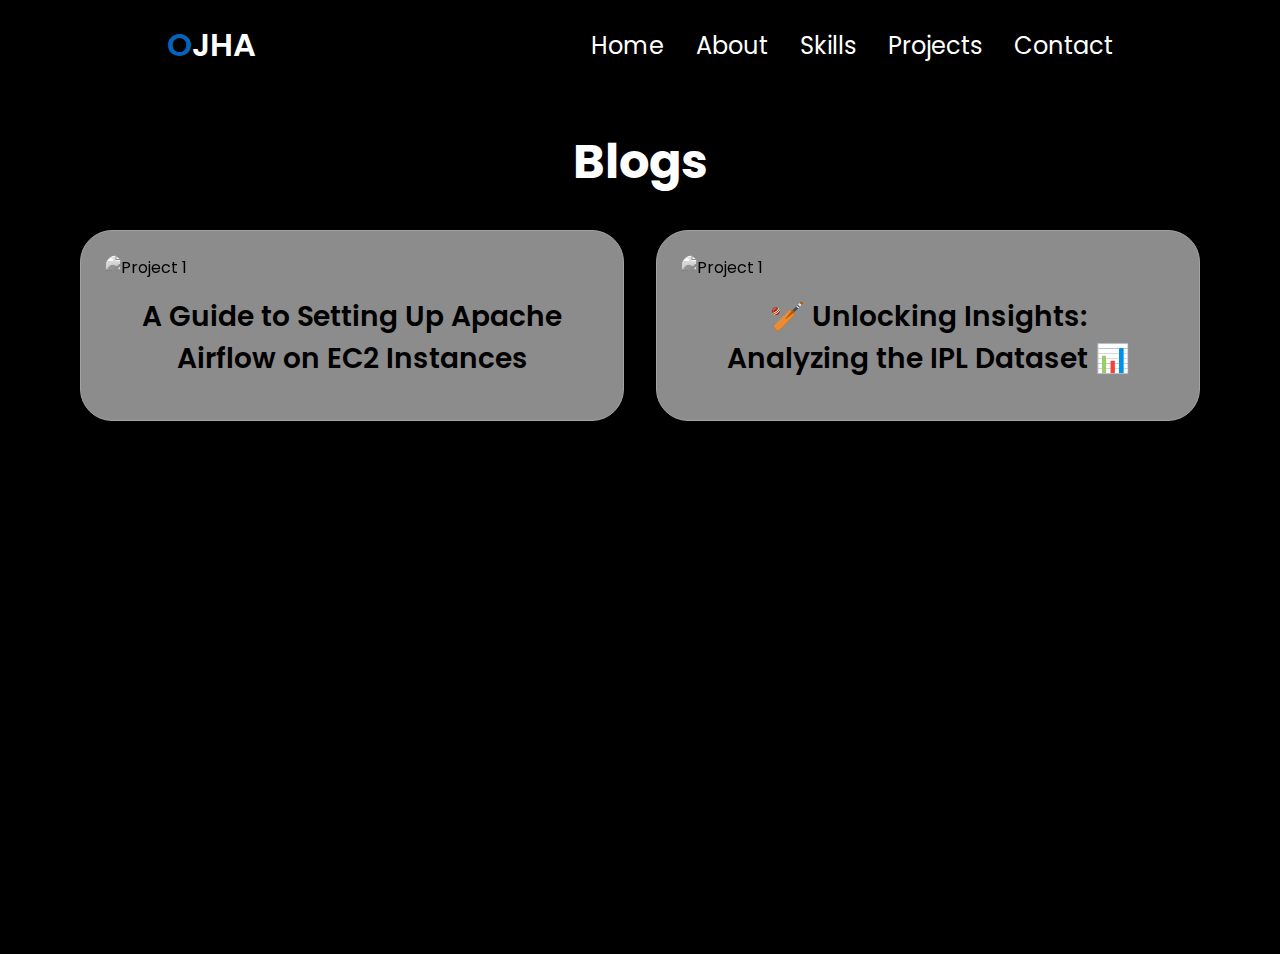
==== commit f4a596ec: "Home added in nav" ====
--- a/blog.html
+++ b/blog.html
@@ -36,8 +36,9 @@
         <div class="logo"><span class="highlight">O</span>JHA</div>
         <div>
             <ul class="nav-links">
+                <li><a href=".">Home</a></li>
                 <li><a href="./#about">About</a></li>
-                <li><a href="#blog">Blogs</a></li>
+                
                 <li><a href="./#experience">Skills</a></li>
                 <li><a href="./#projects">Projects</a></li>
                 <li><a href="./#contact">Contact</a></li>
